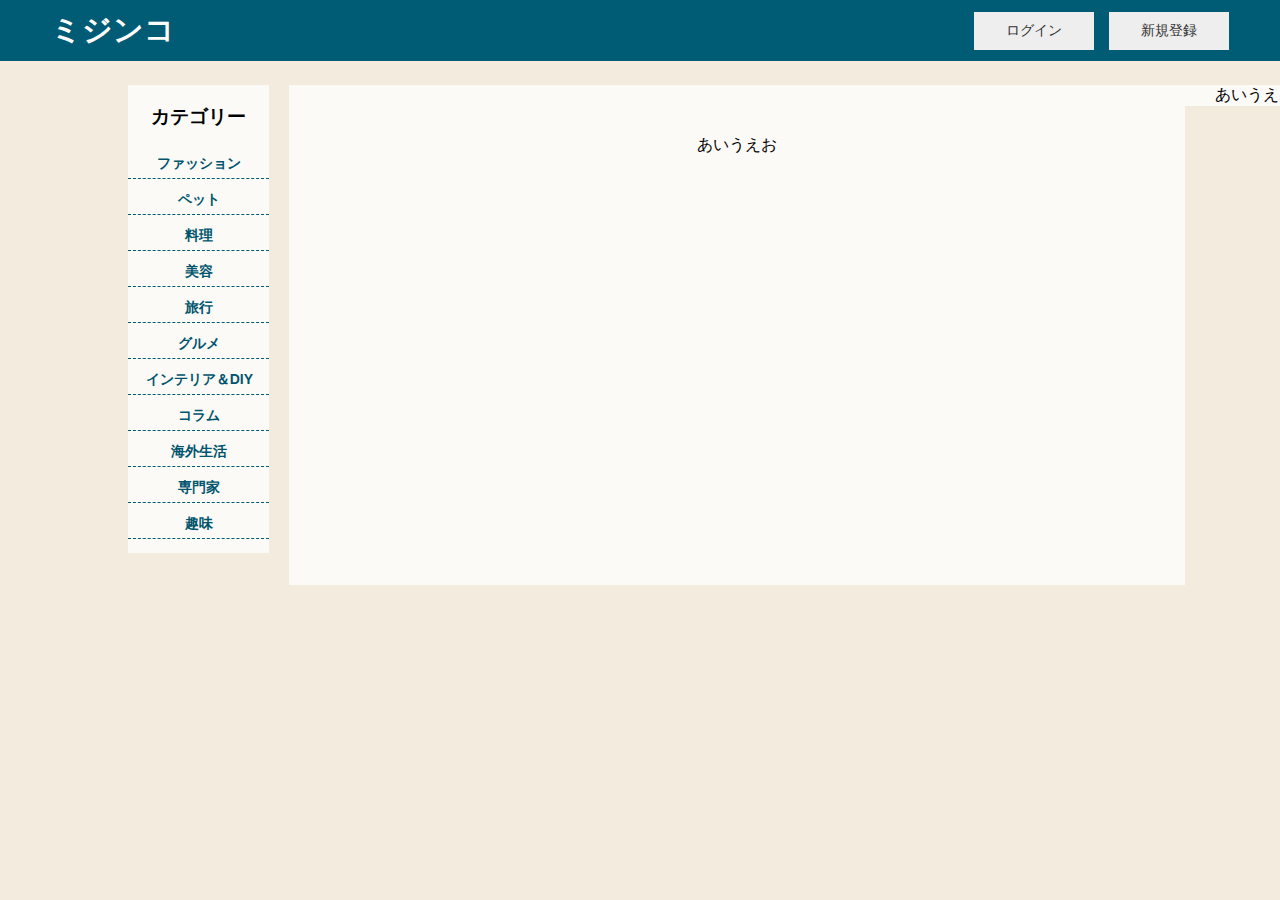
==== design/browse.html @ 652954b6 "[chenge]cssフォルダ階層変更" ====
<!DOCTYPE html>
<html lang="en">
<head>
    <meta charset="UTF-8">
    <meta http-equiv="X-UA-Compatible" content="IE=edge">
    <meta name="viewport" content="width=device-width, initial-scale=1.0">
    <link rel="stylesheet" href="../css/browse_style.css">
    <title>ミジンコ</title>
</head>
<body>
    <!--ヘッダー-->
    <header>
            <a href="/"><h1>ミジンコ</h1></a>
        <nav class="pc-nav">
            <ul>
                <li class="btn"><a href="#">ログイン</a></li>
                <li class="btn"><a href="#">新規登録</a></li>
            </ul>
        </nav>
    </header>

    <!--コンテンツ-->
    <div class="wrapper">
        <div class="container">
            <article>
                <div class="side">
                    <h3>カテゴリー</h3>
                    <ol class="sample1">
                        <li><a href="">ファッション</a></li>
                        <li><a href="">ペット</a></li>
                        <li><a href="">料理</a></li>
                        <li><a href="">美容</a></li>
                        <li><a href="">旅行</a></li>
                        <li><a href="">グルメ</a></li>
                        <li><a href="">インテリア＆DIY</a></li>
                        <li><a href="">コラム</a></li>
                        <li><a href="">海外生活</a></li>
                        <li><a href="">専門家</a></li>
                        <li><a href="">趣味</a></li>
                    </ol>
                </div>
            
            <div class="content">
                あいうえお
			</div>

            <div class="comment">
                あいうえお
			</div>
          </article>
          <br>
         </div>
        </div>
</body>
</html>
---- css/browse_style.css ----
* {
    box-sizing: border-box;
 }

 body {
    margin: 0;
    padding: 0;
    font-family: "Hiragino Kaku Gothic Pro", "ヒラギノ角ゴ Pro W3", メイリオ, Meiryo, "ＭＳ Ｐゴシック", "Helvetica Neue", Helvetica, Arial, sans-serif;
    background-color: #F2EBDE;
 }

 header {
    padding: 10px 4% 10px;
    position: fixed;
    top: 0;
    width: 100%;
    background-color: #005B75;
    display: flex;
    align-items: center;
 }

 h1 {
    margin: 0;
    padding: 0;
    font-size: 30px;
    color: #fff;
 }

 h2 {
    font-size: 30px;
    color: #005B75;
    padding-top: 25px;
 }

 a {	
    text-decoration: none;
    color: #00556D;
    display:block;
 }

 nav {
    margin: 0 0 0 auto;
 }

 ul {
    list-style: none;
    margin: 0;
    display: flex;
 }

 li {
    margin: 0 0 0 15px;
    font-size: 14px;
 }

 /* サイドバーのリスト装飾 */
 ol.sample1{
   counter-reset:list;
   list-style-type:none;
   font: 14px/1.6 'arial narrow', sans-serif;
   padding:0;
 }
 ol.sample1 li{
   position:relative;
   padding: 0 0 0 2px;
   margin: 5px 0 0px 0px;
   font-weight: bold;
   font-size:14px;
   line-height: 30px;
   border-bottom: dashed 1px #005B75;
 }

 /* ボタンの装飾 */
.btn a {
    background: #eee;
    position: relative;
    display: flex;
    justify-content: space-around;
    align-items: center;
    margin: 0 auto;
    width: 120px;
    max-width: 240px;
    padding: 10px 25px;
    color: #313131;
    transition: 0.3s ease-in-out;
    font-weight: 500;
    z-index:0;
}
.btn a:before {
    content: "";
    position: absolute;
    top: 0;
    bottom: 0;
    width: 0;
    display: block;
    background: #74a7be;
    transition: .3s;
    left:0;
}
.btn a:hover {
    color: #FFF;
}
.btn a:hover:before {
    width: 100%;
    z-index: -1;
}

/* ボタンの装飾2 */
.btn2 a {
   font-size: 14px;
   background: #B19A7F;
   position: relative;
   display: inline-block;
   justify-content: space-around;
   align-items: center;
   margin: 0 auto;
   width: 110px;
   max-width: 240px;
   padding: 10px 25px;
   color: #313131;
   transition: 0.3s ease-in-out;
   font-weight: 500;
   z-index:0;
}
.btn2 a:before {
   content: "";
   position: absolute;
   top: 0;
   bottom: 0;
   width: 0;
   display: block;
   background: #8d775e;
   transition: .3s;
   left:0;
}
.btn2 a:hover {
   color: #FFF;
}
.btn2 a:hover:before {
   width: 100%;
   z-index: -1;
}

/* コンテンツ */
article {
   display:flex;/*サイドバーとメインコンテンツを横並びにする指定をした*/
}

.side {
   position: relative;
   background:rgba(255,255,255,0.75);
   top: 85px;
   left: 10%;
   width:11%;
   height:95%;
   text-align:center;
 } 
 
.content {
   position: relative;
   background:rgba(255,255,255,0.75);
   top: 85px;
   left: 10%;
   width:70%;
   height:500px;
   text-align:center;
   overflow-y: scroll;
   padding:50px;
   margin-left:20px;/*サイドバーとメインコンテンツの間に隙間をあけた*/
}

.comment {
   position: relative;
   background:rgba(255,255,255,0.75);
   top: 85px;
   left: 10%;
   width:11%;
   height:95%;
   text-align:center;
 } 

/* サイドバーなしの時のボックス */
.box {
	background:rgba(255,255,255,0.75);
	position: relative;
	top: 125px;
	width: 80%;
	text-align:center;
	padding-bottom:20px;
	max-width: 500px;
   margin:  0 auto;
}

/* Table */
table{
   border-collapse:  collapse;
   width: 100%;
   text-align: left;
 }
 th, td{
   border:1px solid #000000;
   padding: 10px 20px;
 }

/* テキストボックス */
.cp_iptxt {
	position: relative;
	width: 100%;
	margin:0px auto;
}
.cp_iptxt input[type='text'] {
	font: 15px/24px sans-serif;
	box-sizing: border-box;
	width: 75%;
   margin:15px auto;
	padding: 0.3em;
	transition: 0.3s;
	letter-spacing: 1px;
	color: #aaaaaa;
	border: 1px solid #005B75;
	border-radius: 4px;
}
.ef input[type='text']:focus {
	border: 1px solid #005B75;
	outline: none;
	box-shadow: 0 0 5px 1px rgba(0, 37, 79, 0.5);
}

.cp_iptxt input[type='password'] {
	font: 15px/24px sans-serif;
	box-sizing: border-box;
	width: 75%;
   margin:15px auto;
	padding: 0.3em;
	transition: 0.3s;
	letter-spacing: 1px;
	color: #aaaaaa;
	border: 1px solid #1b2538;
	border-radius: 4px;
}
.ef input[type='password']:focus {
	border: 1px solid #005B75;
	outline: none;
	box-shadow: 0 0 5px 1px rgba(0, 37, 79, 0.5);
}

.cp_iptxt input[type='search'] {
   width: 80%;
	font: 15px/24px sans-serif;
	box-sizing: border-box;
	width: 100%;
	padding: 0.3em;
	transition: 0.3s;
	letter-spacing: 1px;
	color: #aaaaaa;
	border: 1px solid #005B75;
	border-radius: 4px;
}
.ef input[type='search']:focus {
	border: 1px solid #005B75;
	outline: none;
	box-shadow: 0 0 5px 1px rgba(0, 37, 79, 0.5);
}

/* submitボタン */
.submit {
   display: flex;
}
.button {
   background: #B19A7F;
   position: relative;
   display:inline-block;
   justify-content: space-around;
   align-items: center;
   margin-right: 10px;
   max-width: 240px;
   width: 110px;
   padding: 10px 25px;
   color: #313131;
   transition: 0.3s ease-in-out;
   font-weight: 500;
   z-index:0;
   border: none;
}
.button::before{
   content: "";
   position: absolute;
   top: 0;
   bottom: 0;
   width: 0;
   display: block;
   background: #8d775e;
   transition: .3s;
   left:0;
}

.button:hover {
   color: #FFF;
}

.button:hover:before{
   width: 100%;
   z-index: -1;
}

/* 検索ボタン */
.search_btn {
   background: #F2EBDE;
   position: relative;
   display:inline-block;
   justify-content: space-around;
   align-items: center;
   margin-right: 10px;
   max-width: 240px;
   width: 75px;
   padding: 10px 5px;
   color: #313131;
   transition: 0.3s ease-in-out;
   font-weight: 500;
   z-index:0;
   border: none;
}
.search_btn::before{
   content: "";
   position: absolute;
   top: 0;
   bottom: 0;
   width: 0;
   display: block;
   background: #8d775e;
   transition: .3s;
   left:0;
}

.search_btn:hover {
   color: #FFF;
}

.search_btn:hover:before{
   width: 100%;
   z-index: -1;
}

 /* スクロールバー */
::-webkit-scrollbar {
   width: 10px;
   height: 10px;
 }

::-webkit-scrollbar-track {
 background: #6599AF;
}


::-webkit-scrollbar-track {
   box-shadow:0 0 5px #005B75 inset ;
}

::-webkit-scrollbar-thumb {
   background: #DCEBDD;
}

::-webkit-scrollbar-thumb {
 background: #DCEBDD;
 border: 2px outset #DCEBDD;
}
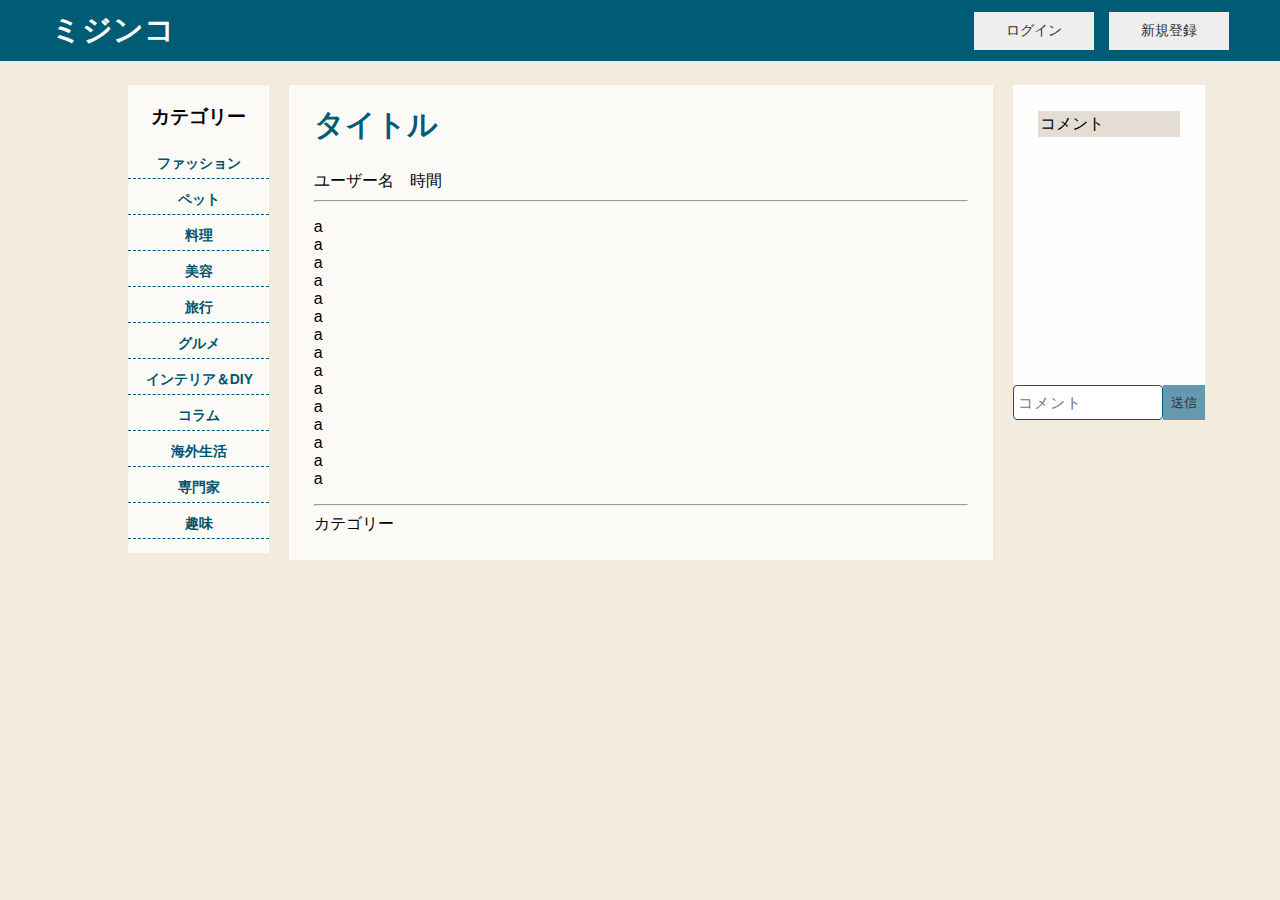
==== commit 18bc09fc: "閲覧画面の装飾追加" ====
--- a/design/browse.html
+++ b/design/browse.html
@@ -4,7 +4,7 @@
     <meta charset="UTF-8">
     <meta http-equiv="X-UA-Compatible" content="IE=edge">
     <meta name="viewport" content="width=device-width, initial-scale=1.0">
-    <link rel="stylesheet" href="../css/browse_style.css">
+    <link rel="stylesheet" href="css/browse_style.css">
     <title>ミジンコ</title>
 </head>
 <body>
@@ -41,11 +41,49 @@
                 </div>
             
             <div class="content">
-                あいうえお
+                <div class="box">
+                <h2>タイトル</h2>
+                ユーザー名　時間
+                <hr>
+                <p>
+                    a<br>
+                    a<br>
+                    a<br>
+                    a<br>
+                    a<br>
+                    a<br>
+                    a<br>
+                    a<br>
+                    a<br>
+                    a<br>
+                    a<br>
+                    a<br>
+                    a<br>
+                    a<br>
+                    a<br>
+                </p>
+                <hr>
+                カテゴリー
+            </div>
+                <div class="btn2"><a href="index.html">戻る</a></div><br>
 			</div>
 
             <div class="comment">
-                あいうえお
+                <div class="box2">
+                    <div class="co">
+                        コメント
+                    </div>
+                </div>
+                
+                <div style="display:inline-flex">
+                    <div class="cp_iptxt">
+                        <label class="ef">
+                            <input type="text" name="comment" placeholder="コメント">
+                        </label>
+                    </div>    
+                <button type="submit" aria-label="送信" class="comment_btn">送信</button>
+            </div>
+            </form>
 			</div>
           </article>
           <br>
--- a/design/css/browse_style.css
+++ b/design/css/browse_style.css
@@ -0,0 +1,401 @@
+* {
+    box-sizing: border-box;
+ }
+
+ body {
+    margin: 0;
+    padding: 0;
+    font-family: "Hiragino Kaku Gothic Pro", "ヒラギノ角ゴ Pro W3", メイリオ, Meiryo, "ＭＳ Ｐゴシック", "Helvetica Neue", Helvetica, Arial, sans-serif;
+    background-color: #F2EBDE;
+ }
+
+ .container {
+   display: flex;
+   flex-direction: column;
+   width: 100%;
+ }
+
+ header {
+    padding: 10px 4% 10px;
+    position: fixed;
+    top: 0;
+    width: 100%;
+    background-color: #005B75;
+    display: flex;
+    align-items: center;
+    z-index: 10;
+ }
+
+ h1 {
+    margin: 0;
+    padding: 0;
+    font-size: 30px;
+    color: #fff;
+ }
+
+ h2 {
+    font-size: 30px;
+    color: #005B75;
+ }
+
+ a {	
+    text-decoration: none;
+    color: #00556D;
+    display:block;
+ }
+
+ nav {
+    margin: 0 0 0 auto;
+ }
+
+ ul {
+    list-style: none;
+    margin: 0;
+    display: flex;
+ }
+
+ li {
+    margin: 0 0 0 15px;
+    font-size: 14px;
+ }
+
+ /* サイドバーのリスト装飾 */
+ ol.sample1{
+   counter-reset:list;
+   list-style-type:none;
+   font: 14px/1.6 'arial narrow', sans-serif;
+   padding:0;
+ }
+ ol.sample1 li{
+   position:relative;
+   padding: 0 0 0 2px;
+   margin: 5px 0 0px 0px;
+   font-weight: bold;
+   font-size:14px;
+   line-height: 30px;
+   border-bottom: dashed 1px #005B75;
+ }
+
+ /* ボタンの装飾 */
+.btn a {
+    background: #eee;
+    position: relative;
+    display: flex;
+    justify-content: space-around;
+    align-items: center;
+    margin: 0 auto;
+    width: 120px;
+    max-width: 240px;
+    padding: 10px 25px;
+    color: #313131;
+    transition: 0.3s ease-in-out;
+    font-weight: 500;
+    z-index:0;
+}
+.btn a:before {
+    content: "";
+    position: absolute;
+    top: 0;
+    bottom: 0;
+    width: 0;
+    display: block;
+    background: #74a7be;
+    transition: .3s;
+    left:0;
+}
+.btn a:hover {
+    color: #FFF;
+}
+.btn a:hover:before {
+    width: 100%;
+    z-index: -1;
+}
+
+/* ボタンの装飾2 */
+.btn2 a {
+   font-size: 14px;
+   background: #B19A7F;
+   position: relative;
+   display: inline-block;
+   justify-content: space-around;
+   align-items: center;
+   margin: 0 auto;
+   width: 110px;
+   max-width: 240px;
+   padding: 10px 25px;
+   color: #313131;
+   transition: 0.3s ease-in-out;
+   font-weight: 500;
+   z-index:0;
+}
+.btn2 a:before {
+   content: "";
+   position: absolute;
+   top: 0;
+   bottom: 0;
+   width: 0;
+   display: block;
+   background: #8d775e;
+   transition: .3s;
+   left:0;
+}
+.btn2 a:hover {
+   color: #FFF;
+}
+.btn2 a:hover:before {
+   width: 100%;
+   z-index: -1;
+}
+
+/* コンテンツ */
+article {
+   display:flex;/*サイドバーとメインコンテンツを横並びにする指定をした*/
+}
+
+.side {
+   position: relative;
+   background:rgba(255,255,255,0.75);
+   top: 85px;
+   left: 10%;
+   width:11%;
+   height:95%;
+   text-align:center;
+ } 
+ 
+.content {
+   position: relative;
+   top: 85px;
+   left: 10%;
+   width:55%;
+   height:500px;
+   text-align:center;
+   overflow-y: scroll;
+   padding:0px;
+   margin-left:20px;/*サイドバーとメインコンテンツの間に隙間をあけた*/
+   
+}
+
+.comment {
+   position: relative;
+   background:rgba(255,255,255,0.75);
+   top: 85px;
+   left: 10%;
+   width:15%;
+   height:95%;
+   text-align:center;
+   margin-left:20px;/*サイドバーとメインコンテンツの間に隙間をあけた*/
+ } 
+
+/* サイドバーなしの時のボックス */
+.box {
+   top: -30px;
+	background:rgba(255,255,255,0.75);
+	position: relative;
+	width: 100%;
+	text-align:left;
+   padding: 25px;
+   margin: 0 auto;
+}
+
+.box2 {
+	background:rgba(255,255,255,0.75);
+	position: relative;
+	width: 100%;
+   height: 300px;
+	text-align:left;
+   padding: 25px;
+   margin: 0 auto;
+   overflow-y: scroll;
+}
+
+/* コメントの文章 */
+.co{
+   background:#b19a7f54;
+	position: relative;
+	width: 100%;
+	text-align:left;
+   padding: 2.5px;
+   margin: 1px auto;
+}
+
+/* Table */
+table{
+   border-collapse:  collapse;
+   width: 100%;
+   text-align: left;
+ }
+ th, td{
+   border:1px solid #000000;
+   padding: 10px 20px;
+ }
+
+/* テキストボックス */
+.cp_iptxt {
+	position: relative;
+	width: 100%;
+	margin:0px auto;
+}
+.cp_iptxt input[type='text'] {
+	font: 15px/24px sans-serif;
+	box-sizing: border-box;
+	width: 100%;
+	padding: 0.3em;
+	transition: 0.3s;
+	letter-spacing: 1px;
+	color: #aaaaaa;
+	border: 1px solid #005B75;
+	border-radius: 4px;
+}
+.ef input[type='text']:focus {
+	border: 1px solid #005B75;
+	outline: none;
+	box-shadow: 0 0 5px 1px rgba(0, 37, 79, 0.5);
+}
+
+.cp_iptxt input[type='search'] {
+   width: 80%;
+	font: 15px/24px sans-serif;
+	box-sizing: border-box;
+	width: 100%;
+	padding: 0.3em;
+	transition: 0.3s;
+	letter-spacing: 1px;
+	color: #aaaaaa;
+	border: 1px solid #005B75;
+	border-radius: 4px;
+}
+.ef input[type='search']:focus {
+	border: 1px solid #005B75;
+	outline: none;
+	box-shadow: 0 0 5px 1px rgba(0, 37, 79, 0.5);
+}
+
+/* submitボタン */
+.submit {
+   display: flex;
+}
+.button {
+   background: #B19A7F;
+   position: relative;
+   display:inline-block;
+   justify-content: space-around;
+   align-items: center;
+   margin-right: 10px;
+   max-width: 240px;
+   width: 110px;
+   padding: 10px 25px;
+   color: #313131;
+   transition: 0.3s ease-in-out;
+   font-weight: 500;
+   z-index:0;
+   border: none;
+}
+.button::before{
+   content: "";
+   position: absolute;
+   top: 0;
+   bottom: 0;
+   width: 0;
+   display: block;
+   background: #8d775e;
+   transition: .3s;
+   left:0;
+}
+
+.button:hover {
+   color: #FFF;
+}
+
+.button:hover:before{
+   width: 100%;
+   z-index: -1;
+}
+
+/* 検索ボタン */
+.search_btn {
+   background: #F2EBDE;
+   position: relative;
+   display:inline-block;
+   justify-content: space-around;
+   align-items: center;
+   margin-right: 10px;
+   max-width: 240px;
+   width: 75px;
+   padding: 10px 5px;
+   color: #313131;
+   transition: 0.3s ease-in-out;
+   font-weight: 500;
+   z-index:0;
+   border: none;
+}
+.search_btn::before{
+   content: "";
+   position: absolute;
+   top: 0;
+   bottom: 0;
+   width: 0;
+   display: block;
+   background: #8d775e;
+   transition: .3s;
+   left:0;
+}
+
+/* コメントボタン */
+.comment_btn {
+   background: #6599AF;
+   position: relative;
+   display:inline-block;
+   justify-content: space-around;
+   align-items: center;
+   width: 50px;
+   padding: 5px 5px;
+   color: #313131;
+   transition: 0.3s ease-in-out;
+   font-weight: 500;
+   z-index:0;
+   border: none;
+}
+.comment_btn::before{
+   content: "";
+   position: absolute;
+   top: 0;
+   bottom: 0;
+   width: 0;
+   display: block;
+   background: #005B75;
+   transition: .3s;
+   left:0;
+}
+
+.comment_btn:hover {
+   color: #FFF;
+}
+
+.comment_btn:hover:before{
+   width: 100%;
+   z-index: -1;
+}
+
+ /* スクロールバー */
+::-webkit-scrollbar {
+   width: 10px;
+   height: 10px;
+ }
+
+::-webkit-scrollbar-track {
+ background: #6599AF;
+}
+
+
+::-webkit-scrollbar-track {
+   box-shadow:0 0 5px #005B75 inset ;
+}
+
+::-webkit-scrollbar-thumb {
+   background: #005B75;
+}
+
+::-webkit-scrollbar-thumb {
+ background: #005B75;
+ border: 2px outset #005B75;
+}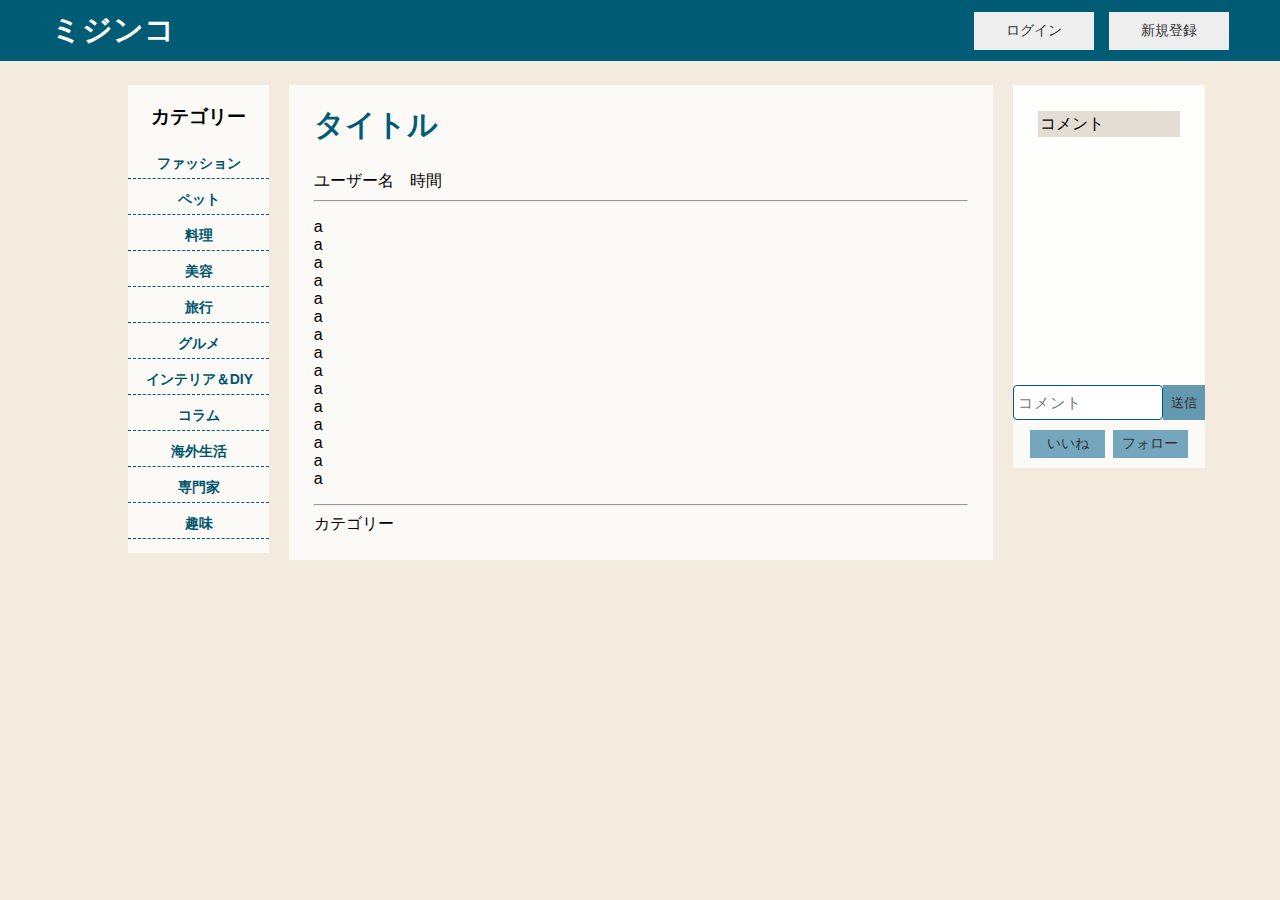
==== commit 8f894793: "閲覧画面の"いいね"と"フォロー"のボタン追記 ページ遷移のボタン追記" ====
--- a/design/browse.html
+++ b/design/browse.html
@@ -1,93 +1,108 @@
 <!DOCTYPE html>
 <html lang="en">
 <head>
-    <meta charset="UTF-8">
-    <meta http-equiv="X-UA-Compatible" content="IE=edge">
-    <meta name="viewport" content="width=device-width, initial-scale=1.0">
-    <link rel="stylesheet" href="css/browse_style.css">
-    <title>ミジンコ</title>
+  <meta charset="UTF-8">
+  <meta http-equiv="X-UA-Compatible" content="IE=edge">
+  <meta name="viewport" content="width=device-width, initial-scale=1.0">
+  <link rel="stylesheet" href="./css/browse_style.css">
+  <title>ミジンコ</title>
 </head>
 <body>
-    <!--ヘッダー-->
-    <header>
-            <a href="/"><h1>ミジンコ</h1></a>
-        <nav class="pc-nav">
-            <ul>
-                <li class="btn"><a href="#">ログイン</a></li>
-                <li class="btn"><a href="#">新規登録</a></li>
-            </ul>
-        </nav>
-    </header>
+<!--ヘッダー-->
+<header>
+  <a href="/"><h1>ミジンコ</h1></a>
+  <nav class="pc-nav">
+    <ul>
+      <li class="btn"><a href="#">ログイン</a></li>
+      <li class="btn"><a href="#">新規登録</a></li>
+    </ul>
+  </nav>
+</header>
 
-    <!--コンテンツ-->
-    <div class="wrapper">
-        <div class="container">
-            <article>
-                <div class="side">
-                    <h3>カテゴリー</h3>
-                    <ol class="sample1">
-                        <li><a href="">ファッション</a></li>
-                        <li><a href="">ペット</a></li>
-                        <li><a href="">料理</a></li>
-                        <li><a href="">美容</a></li>
-                        <li><a href="">旅行</a></li>
-                        <li><a href="">グルメ</a></li>
-                        <li><a href="">インテリア＆DIY</a></li>
-                        <li><a href="">コラム</a></li>
-                        <li><a href="">海外生活</a></li>
-                        <li><a href="">専門家</a></li>
-                        <li><a href="">趣味</a></li>
-                    </ol>
-                </div>
-            
-            <div class="content">
-                <div class="box">
-                <h2>タイトル</h2>
-                ユーザー名　時間
-                <hr>
-                <p>
-                    a<br>
-                    a<br>
-                    a<br>
-                    a<br>
-                    a<br>
-                    a<br>
-                    a<br>
-                    a<br>
-                    a<br>
-                    a<br>
-                    a<br>
-                    a<br>
-                    a<br>
-                    a<br>
-                    a<br>
-                </p>
-                <hr>
-                カテゴリー
-            </div>
-                <div class="btn2"><a href="index.html">戻る</a></div><br>
-			</div>
+<!--コンテンツ-->
+<div class="wrapper">
+  <div class="container">
+    <article>
+      <div class="side">
+        <h3>カテゴリー</h3>
+        <ol class="sample1">
+          <li><a href="">ファッション</a></li>
+          <li><a href="">ペット</a></li>
+          <li><a href="">料理</a></li>
+          <li><a href="">美容</a></li>
+          <li><a href="">旅行</a></li>
+          <li><a href="">グルメ</a></li>
+          <li><a href="">インテリア＆DIY</a></li>
+          <li><a href="">コラム</a></li>
+          <li><a href="">海外生活</a></li>
+          <li><a href="">専門家</a></li>
+          <li><a href="">趣味</a></li>
+        </ol>
+      </div>
 
-            <div class="comment">
-                <div class="box2">
-                    <div class="co">
-                        コメント
-                    </div>
-                </div>
-                
-                <div style="display:inline-flex">
-                    <div class="cp_iptxt">
-                        <label class="ef">
-                            <input type="text" name="comment" placeholder="コメント">
-                        </label>
-                    </div>    
-                <button type="submit" aria-label="送信" class="comment_btn">送信</button>
-            </div>
-            </form>
-			</div>
-          </article>
-          <br>
-         </div>
+      <div class="content">
+        <div class="box">
+          <h2>タイトル</h2>
+          ユーザー名　時間
+          <hr>
+          <p>
+            a<br>
+            a<br>
+            a<br>
+            a<br>
+            a<br>
+            a<br>
+            a<br>
+            a<br>
+            a<br>
+            a<br>
+            a<br>
+            a<br>
+            a<br>
+            a<br>
+            a<br>
+          </p>
+          <hr>
+          カテゴリー
         </div>
+        
+        <div class="center">
+          <ul>
+            <li class="btn2"><a href="#">←</a></li>
+            <li class="btn2"><a href="#">戻る</a></li>
+            <li class="btn2"><a href="#">→</a></li>
+          </ul>
+        </div>
+        
+        <br>
+      </div>
+
+      <div class="comment">
+        <div class="box2">
+          <div class="co">
+            コメント
+          </div>
+        </div>
+
+        <div style="display:inline-flex">
+          <div class="cp_iptxt">
+            <label class="ef">
+              <input type="text" name="comment" placeholder="コメント">
+            </label>
+          </div>
+          <button type="submit" aria-label="送信" class="comment_btn">送信</button>
+        </div>
+        </form>
+
+        <ul>
+          <li class="like"><a href="#">いいね</a></li>
+          <li class="follow"><a href="#">フォロー</a></li>
+        </ul>
+
+      </div>
+    </article>
+    <br>
+  </div>
+</div>
 </body>
 </html>--- a/design/css/browse_style.css
+++ b/design/css/browse_style.css
@@ -122,7 +122,7 @@
    margin: 0 auto;
    width: 110px;
    max-width: 240px;
-   padding: 10px 25px;
+   padding: 10px 10px;
    color: #313131;
    transition: 0.3s ease-in-out;
    font-weight: 500;
@@ -143,6 +143,78 @@
    color: #FFF;
 }
 .btn2 a:hover:before {
+   width: 100%;
+   z-index: -1;
+}
+
+/* いいねぇ */
+.like a {
+   font-size: 14px;
+   background: #74a7be;
+   position: relative;
+   display: inline-block;
+   justify-content: space-around;
+   align-items: center;
+   margin: 10px -70px;
+   width: 75px;
+   max-width: 240px;
+   padding: 5px 5px;
+   color: #313131;
+   transition: 0.3s ease-in-out;
+   font-weight: 500;
+   z-index:0;
+}
+.like a:before {
+   content: "";
+   position: absolute;
+   top: 0;
+   bottom: 0;
+   width: 0;
+   display: block;
+   background: #005B75;
+   transition: .3s;
+   left:0;
+}
+.like a:hover {
+   color: #FFF;
+}
+.like a:hover:before {
+   width: 100%;
+   z-index: -1;
+}
+
+/* ふぉろー */
+.follow a {
+   font-size: 14px;
+   background: #74a7be;
+   position: relative;
+   display: inline-block;
+   justify-content: space-around;
+   align-items: center;
+   margin: 10px 30px;
+   width: 75px;
+   max-width: 240px;
+   padding: 5px 5px;
+   color: #313131;
+   transition: 0.3s ease-in-out;
+   font-weight: 500;
+   z-index:0;
+}
+.follow a:before {
+   content: "";
+   position: absolute;
+   top: 0;
+   bottom: 0;
+   width: 0;
+   display: block;
+   background: #005B75;
+   transition: .3s;
+   left:0;
+}
+.follow a:hover {
+   color: #FFF;
+}
+.follow a:hover:before {
    width: 100%;
    z-index: -1;
 }
@@ -398,4 +470,10 @@
 ::-webkit-scrollbar-thumb {
  background: #005B75;
  border: 2px outset #005B75;
+}
+
+/* センター揃え */
+.center {
+   display: flex;
+   justify-content: center;
 }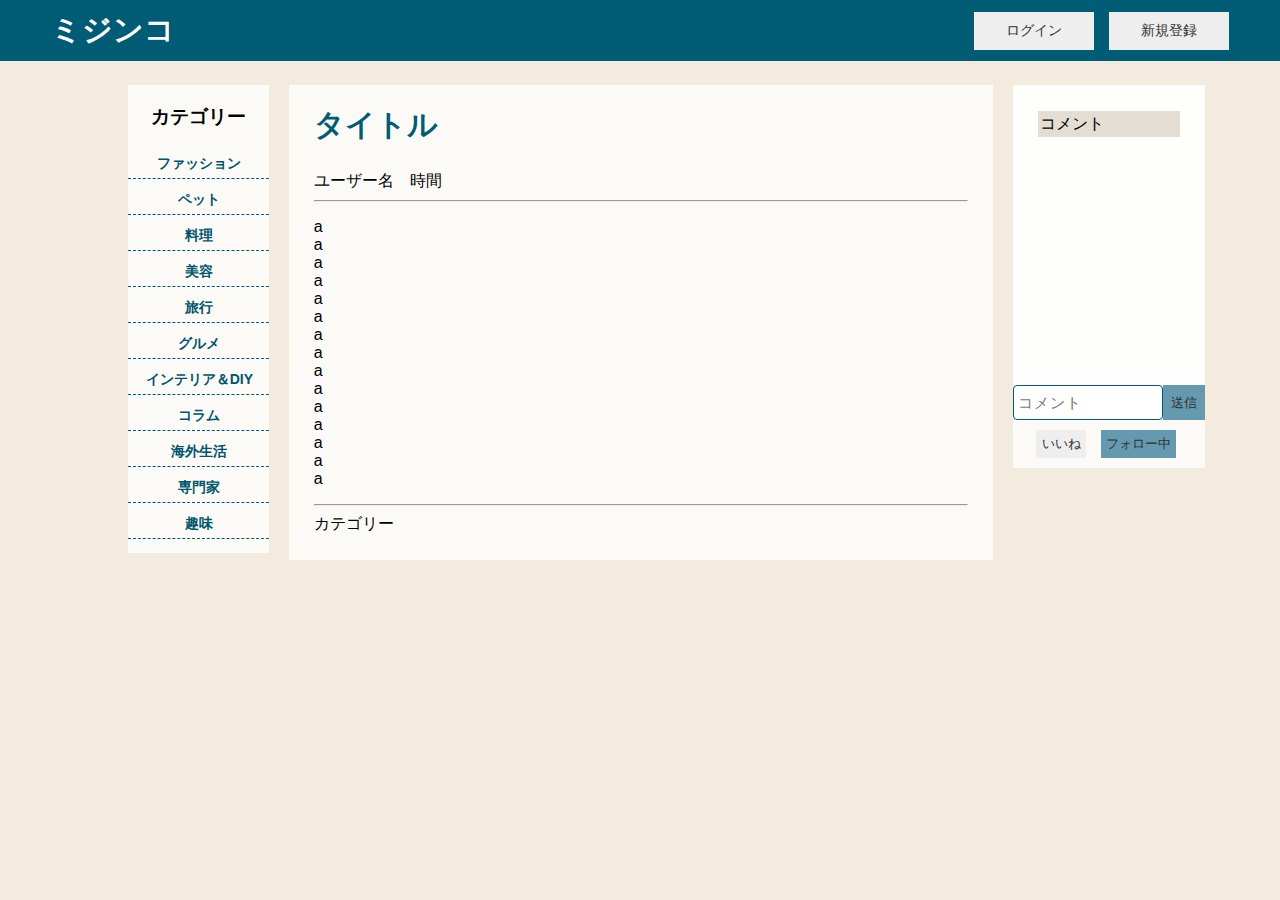
==== commit 8ed7c0fe: "閲覧画面の"いいね"と"フォロー"のデザイン完成かも" ====
--- a/design/browse.html
+++ b/design/browse.html
@@ -94,10 +94,41 @@
         </div>
         </form>
 
-        <ul>
-          <li class="like"><a href="#">いいね</a></li>
-          <li class="follow"><a href="#">フォロー</a></li>
-        </ul>
+        <!--いいねとフォロー(変更部分)-->
+        <div style="display:inline-flex">
+          <!--いいねしていないとき-->
+            <button type="button" class="like_btn">いいね</button>
+        
+          <!--いいね中-->
+          <!--<span class="swtext">
+            <span>
+              <li>
+                <button type="button" class="like2_btn">いいね中</button>
+              </li>
+            </span>
+            
+            <span>
+              <li>
+                <button type="button" class="like2_btn">いいねを外す</button>
+              </li>
+            </span>
+          </span>
+        -->
+
+          <!--フォローしてないとき-->
+          <!--button type="button" class="follow_btn">フォロー</button>-->
+
+          <!--フォロー中-->
+            <span class="swtext">
+              <span>
+                <button type="button" class="follow2_btn">フォロー中</button>
+              </span>
+              
+              <span>
+                <button type="button" class="follow2_btn">フォローを外す</button>
+              </span>
+            </span>
+        </div>
 
       </div>
     </article>
--- a/design/css/browse_style.css
+++ b/design/css/browse_style.css
@@ -147,78 +147,6 @@
    z-index: -1;
 }
 
-/* いいねぇ */
-.like a {
-   font-size: 14px;
-   background: #74a7be;
-   position: relative;
-   display: inline-block;
-   justify-content: space-around;
-   align-items: center;
-   margin: 10px -70px;
-   width: 75px;
-   max-width: 240px;
-   padding: 5px 5px;
-   color: #313131;
-   transition: 0.3s ease-in-out;
-   font-weight: 500;
-   z-index:0;
-}
-.like a:before {
-   content: "";
-   position: absolute;
-   top: 0;
-   bottom: 0;
-   width: 0;
-   display: block;
-   background: #005B75;
-   transition: .3s;
-   left:0;
-}
-.like a:hover {
-   color: #FFF;
-}
-.like a:hover:before {
-   width: 100%;
-   z-index: -1;
-}
-
-/* ふぉろー */
-.follow a {
-   font-size: 14px;
-   background: #74a7be;
-   position: relative;
-   display: inline-block;
-   justify-content: space-around;
-   align-items: center;
-   margin: 10px 30px;
-   width: 75px;
-   max-width: 240px;
-   padding: 5px 5px;
-   color: #313131;
-   transition: 0.3s ease-in-out;
-   font-weight: 500;
-   z-index:0;
-}
-.follow a:before {
-   content: "";
-   position: absolute;
-   top: 0;
-   bottom: 0;
-   width: 0;
-   display: block;
-   background: #005B75;
-   transition: .3s;
-   left:0;
-}
-.follow a:hover {
-   color: #FFF;
-}
-.follow a:hover:before {
-   width: 100%;
-   z-index: -1;
-}
-
 /* コンテンツ */
 article {
    display:flex;/*サイドバーとメインコンテンツを横並びにする指定をした*/
@@ -472,8 +400,164 @@
  border: 2px outset #005B75;
 }
 
-/* センター揃え */
-.center {
-   display: flex;
-   justify-content: center;
-}+/* 追加したもの */
+/* いいねぇ */
+.like_btn {
+   background: #eee;
+   position: relative;
+   display:inline-block;
+   justify-content: space-around;
+   align-items: center;
+   left: 50px;
+   margin: 10px -50px;
+   width: 50px;
+   max-width: 240px;
+   padding: 5px 5px;
+   color: #313131;
+   transition: 0.3s ease-in-out;
+   font-weight: 500;
+   z-index:0;
+   border: none;
+}
+.like_btn::before{
+   content: "";
+   position: absolute;
+   top: 0;
+   bottom: 0;
+   width: 0;
+   display: block;
+   background: #6599AF;
+   transition: .3s;
+   left:0;
+}
+
+.like_btn:hover {
+   color: #FFF;
+}
+
+.like_btn:hover:before{
+   width: 100%;
+   z-index: -1;
+}
+
+/* いいねぇ中 */
+.like2_btn {
+   background: #6599AF;
+   position: relative;
+   display:inline-block;
+   justify-content: space-around;
+   align-items: center;
+   left: 50px;
+   margin: 10px -70px;
+   width: 50px;
+   max-width: 240px;
+   padding: 5px 5px;
+   color: #313131;
+   transition: 0.3s ease-in-out;
+   font-weight: 500;
+   z-index:0;
+   border: none;
+}
+.like2_btn::before{
+   content: "";
+   position: absolute;
+   top: 0;
+   bottom: 0;
+   width: 0;
+   display: block;
+   background: #005B75;
+   transition: .3s;
+   left:0;
+}
+
+.like2_btn:hover {
+   color: #FFF;
+}
+
+.like2_btn:hover:before{
+   width: 100%;
+   z-index: -1;
+}
+
+/* ふぉろー */
+.follow_btn {
+   background: #eee;
+   position: relative;
+   display:inline-block;
+   justify-content: space-around;
+   align-items: center;
+   left: 55px;
+   margin: 10px 60px;
+   width: 75px;
+   max-width: 240px;
+   padding: 5px 5px;
+   color: #313131;
+   transition: 0.3s ease-in-out;
+   font-weight: 500;
+   z-index:0;
+   border: none;
+}
+.follow_btn::before{
+   content: "";
+   position: absolute;
+   top: 0;
+   bottom: 0;
+   width: 0;
+   display: block;
+   background: #6599AF;
+   transition: .3s;
+   left:0;
+}
+
+.follow_btn:hover {
+   color: #FFF;
+}
+
+.follow_btn:hover:before{
+   width: 100%;
+   z-index: -1;
+}
+
+/* ふぉろー中 */
+.follow2_btn {
+   background: #6599AF;
+   position: relative;
+   display:inline-block;
+   justify-content: space-around;
+   align-items: center;
+   left: 55px;
+   margin: 10px 60px;
+   width: 75px;
+   max-width: 240px;
+   padding: 5px 5px;
+   color: #313131;
+   transition: 0.3s ease-in-out;
+   font-weight: 500;
+   z-index:0;
+   border: none;
+}
+.follow2_btn::before{
+   content: "";
+   position: absolute;
+   top: 0;
+   bottom: 0;
+   width: 0;
+   display: block;
+   background: #005B75;
+   transition: .3s;
+   left:0;
+}
+
+.follow2_btn:hover {
+   color: #FFF;
+}
+
+.follow2_btn:hover:before{
+   width: 100%;
+   z-index: -1;
+}
+
+/* カーソルを合わせて吹き出し */
+.swtext span:nth-of-type(2) { display: none }
+.swtext:hover span:nth-of-type(1) { display: none }
+.swtext:hover span:nth-of-type(2) { display: inline }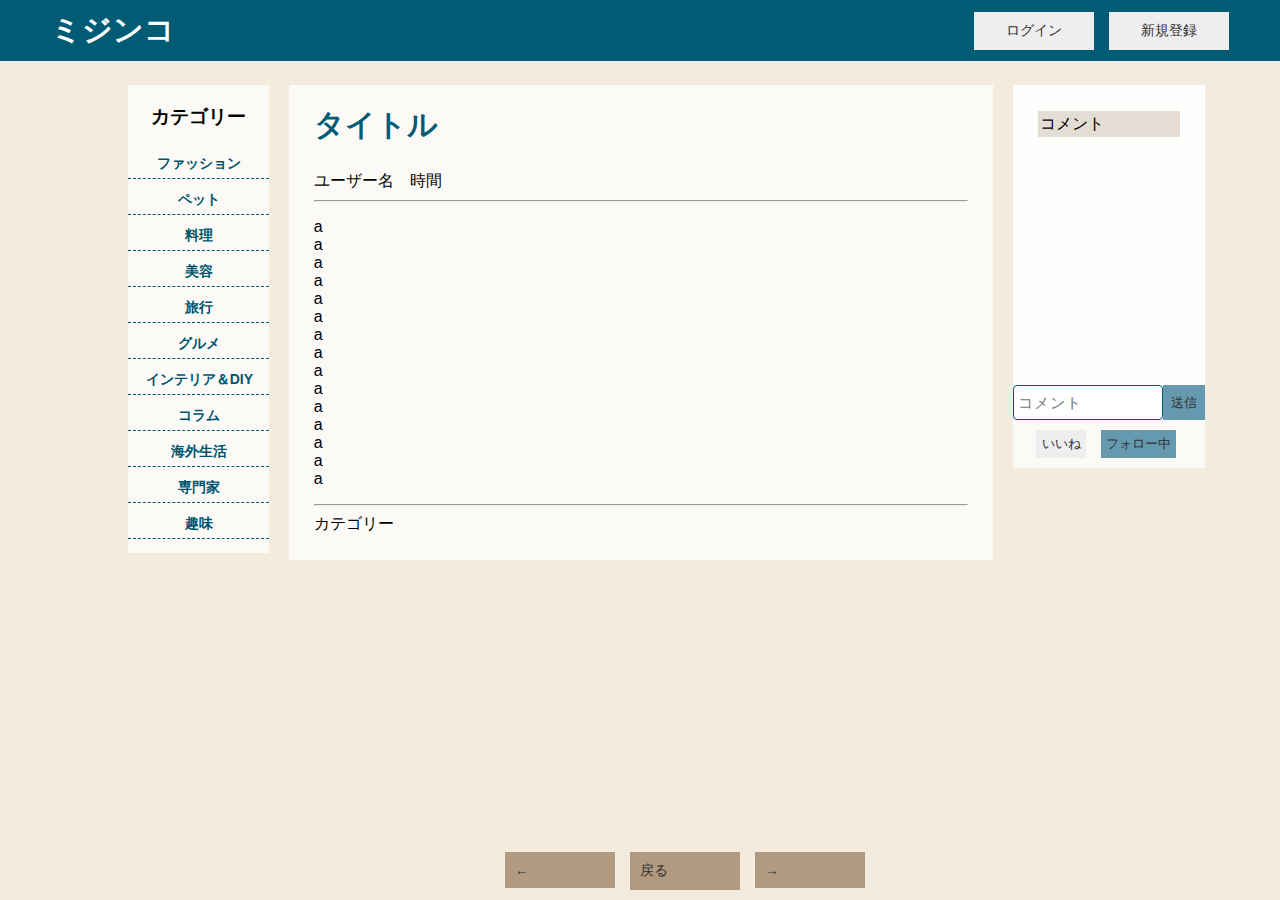
==== commit 1b11584c: "[Fix]閲覧ページデザイン修正" ====
--- a/design/browse.html
+++ b/design/browse.html
@@ -40,85 +40,74 @@
         </ol>
       </div>
 
-      <div class="content">
-        <div class="box">
-          <h2>タイトル</h2>
-          ユーザー名　時間
-          <hr>
-          <p>
-            a<br>
-            a<br>
-            a<br>
-            a<br>
-            a<br>
-            a<br>
-            a<br>
-            a<br>
-            a<br>
-            a<br>
-            a<br>
-            a<br>
-            a<br>
-            a<br>
-            a<br>
-          </p>
-          <hr>
-          カテゴリー
-        </div>
-        
-        <div class="center">
-          <ul>
-            <li class="btn2"><a href="#">←</a></li>
-            <li class="btn2"><a href="#">戻る</a></li>
-            <li class="btn2"><a href="#">→</a></li>
-          </ul>
-        </div>
-        
-        <br>
-      </div>
-
-      <div class="comment">
-        <div class="box2">
-          <div class="co">
-            コメント
+        <div class="content">
+          <div class="box">
+            <h2>タイトル</h2>
+            ユーザー名　時間
+            <hr>
+            <p>
+              a<br>
+              a<br>
+              a<br>
+              a<br>
+              a<br>
+              a<br>
+              a<br>
+              a<br>
+              a<br>
+              a<br>
+              a<br>
+              a<br>
+              a<br>
+              a<br>
+              a<br>
+            </p>
+            <hr>
+            カテゴリー
           </div>
         </div>
 
-        <div style="display:inline-flex">
-          <div class="cp_iptxt">
-            <label class="ef">
-              <input type="text" name="comment" placeholder="コメント">
-            </label>
+        <div class="comment">
+          <div class="box2">
+            <div class="co">
+              コメント
+            </div>
           </div>
-          <button type="submit" aria-label="送信" class="comment_btn">送信</button>
-        </div>
-        </form>
+          <div style="display:inline-flex">
+            <div class="cp_iptxt">
+              <label class="ef">
+                <input type="text" name="comment" placeholder="コメント">
+              </label>
+            </div>
+            <button type="submit" aria-label="送信" class="comment_btn">送信</button>
+          </div>
+          </form>
 
-        <!--いいねとフォロー(変更部分)-->
-        <div style="display:inline-flex">
-          <!--いいねしていないとき-->
+          <!--いいねとフォロー(変更部分)-->
+          <div style="display:inline-flex">
+            <!--いいねしていないとき-->
             <button type="button" class="like_btn">いいね</button>
-        
-          <!--いいね中-->
-          <!--<span class="swtext">
-            <span>
-              <li>
-                <button type="button" class="like2_btn">いいね中</button>
-              </li>
+
+            <!--いいね中-->
+            <!--<span class="swtext">
+              <span>
+                <li>
+                  <button type="button" class="like2_btn">いいね中</button>
+                </li>
+              </span>
+
+              <span>
+                <li>
+                  <button type="button" class="like2_btn">いいねを外す</button>
+                </li>
+              </span>
             </span>
-            
-            <span>
-              <li>
-                <button type="button" class="like2_btn">いいねを外す</button>
-              </li>
-            </span>
-          </span>
-        -->
+          -->
 
-          <!--フォローしてないとき-->
-          <!--button type="button" class="follow_btn">フォロー</button>-->
+            <!--フォローしてないとき-->
+            <!--button type="button" class="follow_btn">フォロー</button>-->
 
-          <!--フォロー中-->
+            <!--フォロー中-->
             <span class="swtext">
               <span>
                 <button type="button" class="follow2_btn">フォロー中</button>
@@ -128,12 +117,19 @@
                 <button type="button" class="follow2_btn">フォローを外す</button>
               </span>
             </span>
+          </div>
+
         </div>
-
-      </div>
     </article>
     <br>
   </div>
 </div>
+<div class="lower_contents">
+  <ul>
+    <li class="btn2"><a href="#">←</a></li>
+    <li class="btn2"><a href="#">戻る</a></li>
+    <li class="btn2"><a href="#">→</a></li>
+  </ul>
+</div>
 </body>
 </html>--- a/design/css/browse_style.css
+++ b/design/css/browse_style.css
@@ -400,6 +400,7 @@
  border: 2px outset #005B75;
 }
 
+
 /* 追加したもの */
 /* いいねぇ */
 .like_btn {
@@ -560,4 +561,13 @@
 /* カーソルを合わせて吹き出し */
 .swtext span:nth-of-type(2) { display: none }
 .swtext:hover span:nth-of-type(1) { display: none }
-.swtext:hover span:nth-of-type(2) { display: inline }+.swtext:hover span:nth-of-type(2) { display: inline }
+
+.center{
+  text-align: center;
+}
+.lower_contents{
+  position: absolute;
+  left: 450px;
+  bottom: 10px;
+}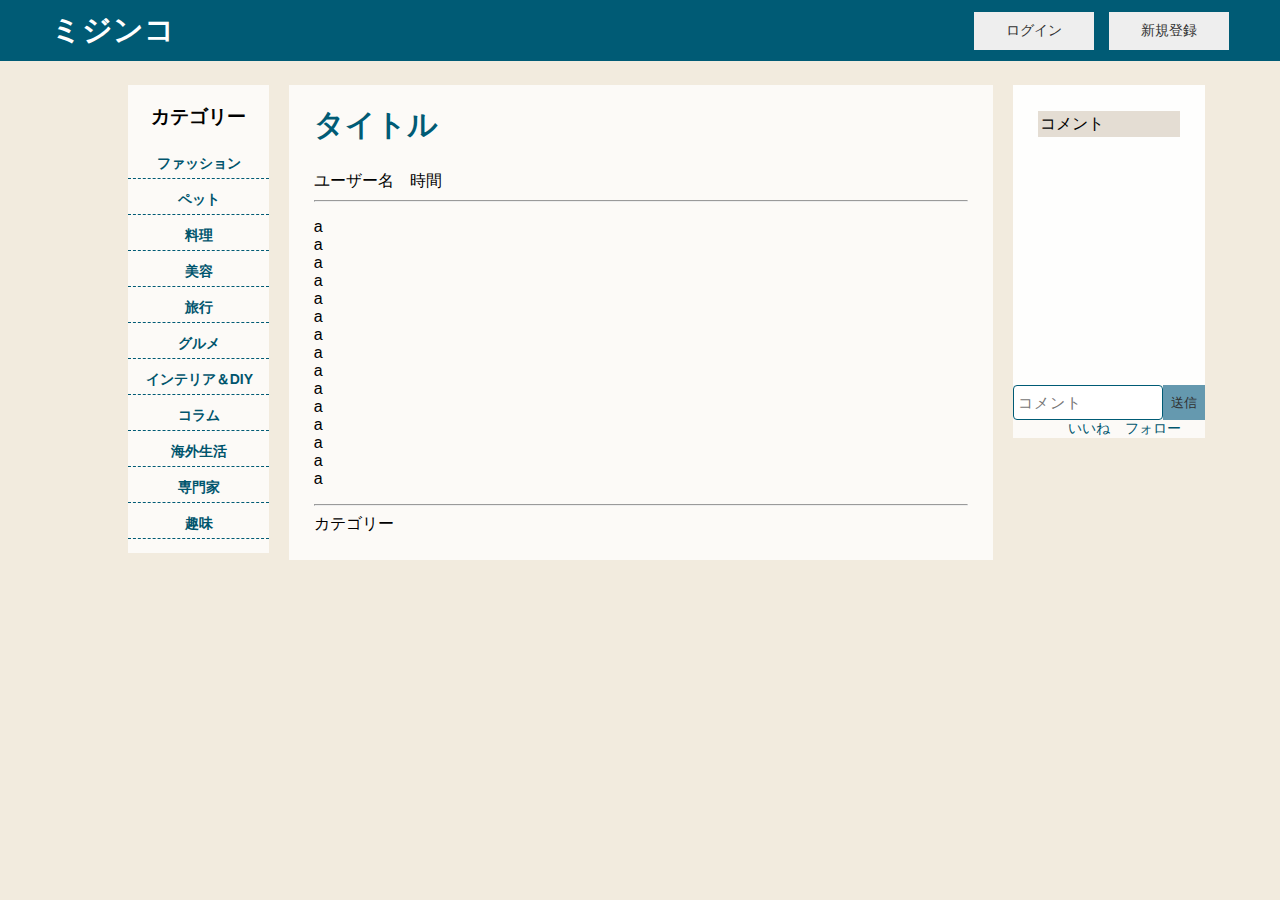
==== commit 25cfe99c: "いいねした記事とフォロワーとの追記 それぞれのページのタイトルを変更" ====
--- a/design/browse.html
+++ b/design/browse.html
@@ -5,7 +5,7 @@
   <meta http-equiv="X-UA-Compatible" content="IE=edge">
   <meta name="viewport" content="width=device-width, initial-scale=1.0">
   <link rel="stylesheet" href="./css/browse_style.css">
-  <title>ミジンコ</title>
+  <title>ミジンコ/記事閲覧</title>
 </head>
 <body>
 <!--ヘッダー-->
@@ -40,96 +40,69 @@
         </ol>
       </div>
 
-        <div class="content">
-          <div class="box">
-            <h2>タイトル</h2>
-            ユーザー名　時間
-            <hr>
-            <p>
-              a<br>
-              a<br>
-              a<br>
-              a<br>
-              a<br>
-              a<br>
-              a<br>
-              a<br>
-              a<br>
-              a<br>
-              a<br>
-              a<br>
-              a<br>
-              a<br>
-              a<br>
-            </p>
-            <hr>
-            カテゴリー
+      <div class="content">
+        <div class="box">
+          <h2>タイトル</h2>
+          ユーザー名　時間
+          <hr>
+          <p>
+            a<br>
+            a<br>
+            a<br>
+            a<br>
+            a<br>
+            a<br>
+            a<br>
+            a<br>
+            a<br>
+            a<br>
+            a<br>
+            a<br>
+            a<br>
+            a<br>
+            a<br>
+          </p>
+          <hr>
+          カテゴリー
+        </div>
+        
+        <div class="center">
+          <ul>
+            <li class="btn2"><a href="#">←</a></li>
+            <li class="btn2"><a href="#">戻る</a></li>
+            <li class="btn2"><a href="#">→</a></li>
+          </ul>
+        </div>
+        
+        <br>
+      </div>
+
+      <div class="comment">
+        <div class="box2">
+          <div class="co">
+            コメント
           </div>
         </div>
 
-        <div class="comment">
-          <div class="box2">
-            <div class="co">
-              コメント
-            </div>
+        <div style="display:inline-flex">
+          <div class="cp_iptxt">
+            <label class="ef">
+              <input type="text" name="comment" placeholder="コメント">
+            </label>
           </div>
-          <div style="display:inline-flex">
-            <div class="cp_iptxt">
-              <label class="ef">
-                <input type="text" name="comment" placeholder="コメント">
-              </label>
-            </div>
-            <button type="submit" aria-label="送信" class="comment_btn">送信</button>
-          </div>
-          </form>
+          <button type="submit" aria-label="送信" class="comment_btn">送信</button>
+        </div>
+        </form>
 
-          <!--いいねとフォロー(変更部分)-->
-          <div style="display:inline-flex">
-            <!--いいねしていないとき-->
-            <button type="button" class="like_btn">いいね</button>
+        <ul>
+          <li class="like"><a href="#">いいね</a></li>
+          <li class="follow"><a href="#">フォロー</a></li>
+        </ul>
 
-            <!--いいね中-->
-            <!--<span class="swtext">
-              <span>
-                <li>
-                  <button type="button" class="like2_btn">いいね中</button>
-                </li>
-              </span>
-
-              <span>
-                <li>
-                  <button type="button" class="like2_btn">いいねを外す</button>
-                </li>
-              </span>
-            </span>
-          -->
-
-            <!--フォローしてないとき-->
-            <!--button type="button" class="follow_btn">フォロー</button>-->
-
-            <!--フォロー中-->
-            <span class="swtext">
-              <span>
-                <button type="button" class="follow2_btn">フォロー中</button>
-              </span>
-              
-              <span>
-                <button type="button" class="follow2_btn">フォローを外す</button>
-              </span>
-            </span>
-          </div>
-
-        </div>
+      </div>
     </article>
     <br>
   </div>
 </div>
-<div class="lower_contents">
-  <ul>
-    <li class="btn2"><a href="#">←</a></li>
-    <li class="btn2"><a href="#">戻る</a></li>
-    <li class="btn2"><a href="#">→</a></li>
-  </ul>
-</div>
 </body>
 </html>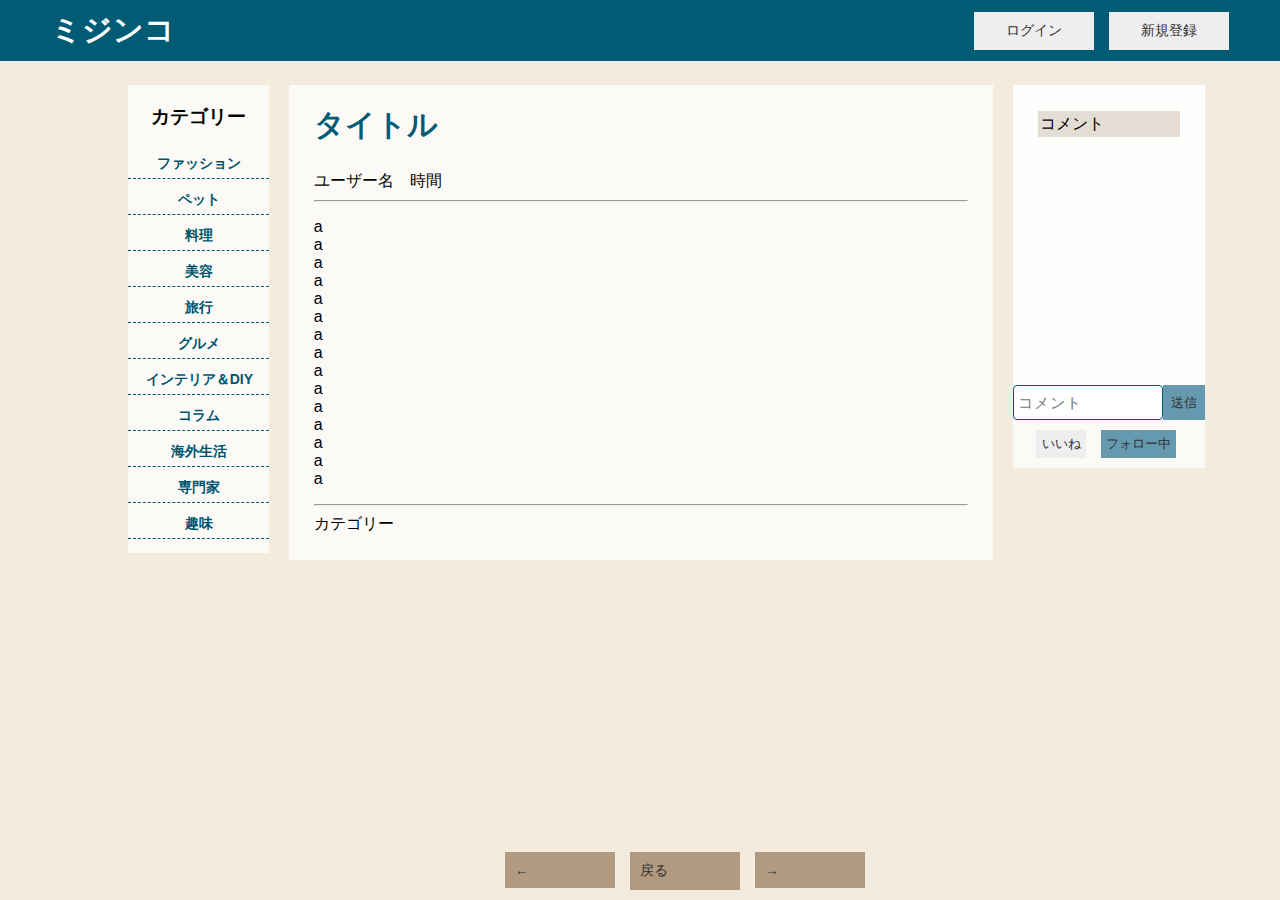
==== commit 00aa24b3: "Merge pull request #46 from koha0516/layout" ====
--- a/design/browse.html
+++ b/design/browse.html
@@ -40,69 +40,96 @@
         </ol>
       </div>
 
-      <div class="content">
-        <div class="box">
-          <h2>タイトル</h2>
-          ユーザー名　時間
-          <hr>
-          <p>
-            a<br>
-            a<br>
-            a<br>
-            a<br>
-            a<br>
-            a<br>
-            a<br>
-            a<br>
-            a<br>
-            a<br>
-            a<br>
-            a<br>
-            a<br>
-            a<br>
-            a<br>
-          </p>
-          <hr>
-          カテゴリー
-        </div>
-        
-        <div class="center">
-          <ul>
-            <li class="btn2"><a href="#">←</a></li>
-            <li class="btn2"><a href="#">戻る</a></li>
-            <li class="btn2"><a href="#">→</a></li>
-          </ul>
-        </div>
-        
-        <br>
-      </div>
-
-      <div class="comment">
-        <div class="box2">
-          <div class="co">
-            コメント
+        <div class="content">
+          <div class="box">
+            <h2>タイトル</h2>
+            ユーザー名　時間
+            <hr>
+            <p>
+              a<br>
+              a<br>
+              a<br>
+              a<br>
+              a<br>
+              a<br>
+              a<br>
+              a<br>
+              a<br>
+              a<br>
+              a<br>
+              a<br>
+              a<br>
+              a<br>
+              a<br>
+            </p>
+            <hr>
+            カテゴリー
           </div>
         </div>
 
-        <div style="display:inline-flex">
-          <div class="cp_iptxt">
-            <label class="ef">
-              <input type="text" name="comment" placeholder="コメント">
-            </label>
+        <div class="comment">
+          <div class="box2">
+            <div class="co">
+              コメント
+            </div>
           </div>
-          <button type="submit" aria-label="送信" class="comment_btn">送信</button>
+          <div style="display:inline-flex">
+            <div class="cp_iptxt">
+              <label class="ef">
+                <input type="text" name="comment" placeholder="コメント">
+              </label>
+            </div>
+            <button type="submit" aria-label="送信" class="comment_btn">送信</button>
+          </div>
+          </form>
+
+          <!--いいねとフォロー(変更部分)-->
+          <div style="display:inline-flex">
+            <!--いいねしていないとき-->
+            <button type="button" class="like_btn">いいね</button>
+
+            <!--いいね中-->
+            <!--<span class="swtext">
+              <span>
+                <li>
+                  <button type="button" class="like2_btn">いいね中</button>
+                </li>
+              </span>
+
+              <span>
+                <li>
+                  <button type="button" class="like2_btn">いいねを外す</button>
+                </li>
+              </span>
+            </span>
+          -->
+
+            <!--フォローしてないとき-->
+            <!--button type="button" class="follow_btn">フォロー</button>-->
+
+            <!--フォロー中-->
+            <span class="swtext">
+              <span>
+                <button type="button" class="follow2_btn">フォロー中</button>
+              </span>
+              
+              <span>
+                <button type="button" class="follow2_btn">フォローを外す</button>
+              </span>
+            </span>
+          </div>
+
         </div>
-        </form>
-
-        <ul>
-          <li class="like"><a href="#">いいね</a></li>
-          <li class="follow"><a href="#">フォロー</a></li>
-        </ul>
-
-      </div>
     </article>
     <br>
   </div>
 </div>
+<div class="lower_contents">
+  <ul>
+    <li class="btn2"><a href="#">←</a></li>
+    <li class="btn2"><a href="#">戻る</a></li>
+    <li class="btn2"><a href="#">→</a></li>
+  </ul>
+</div>
 </body>
 </html>